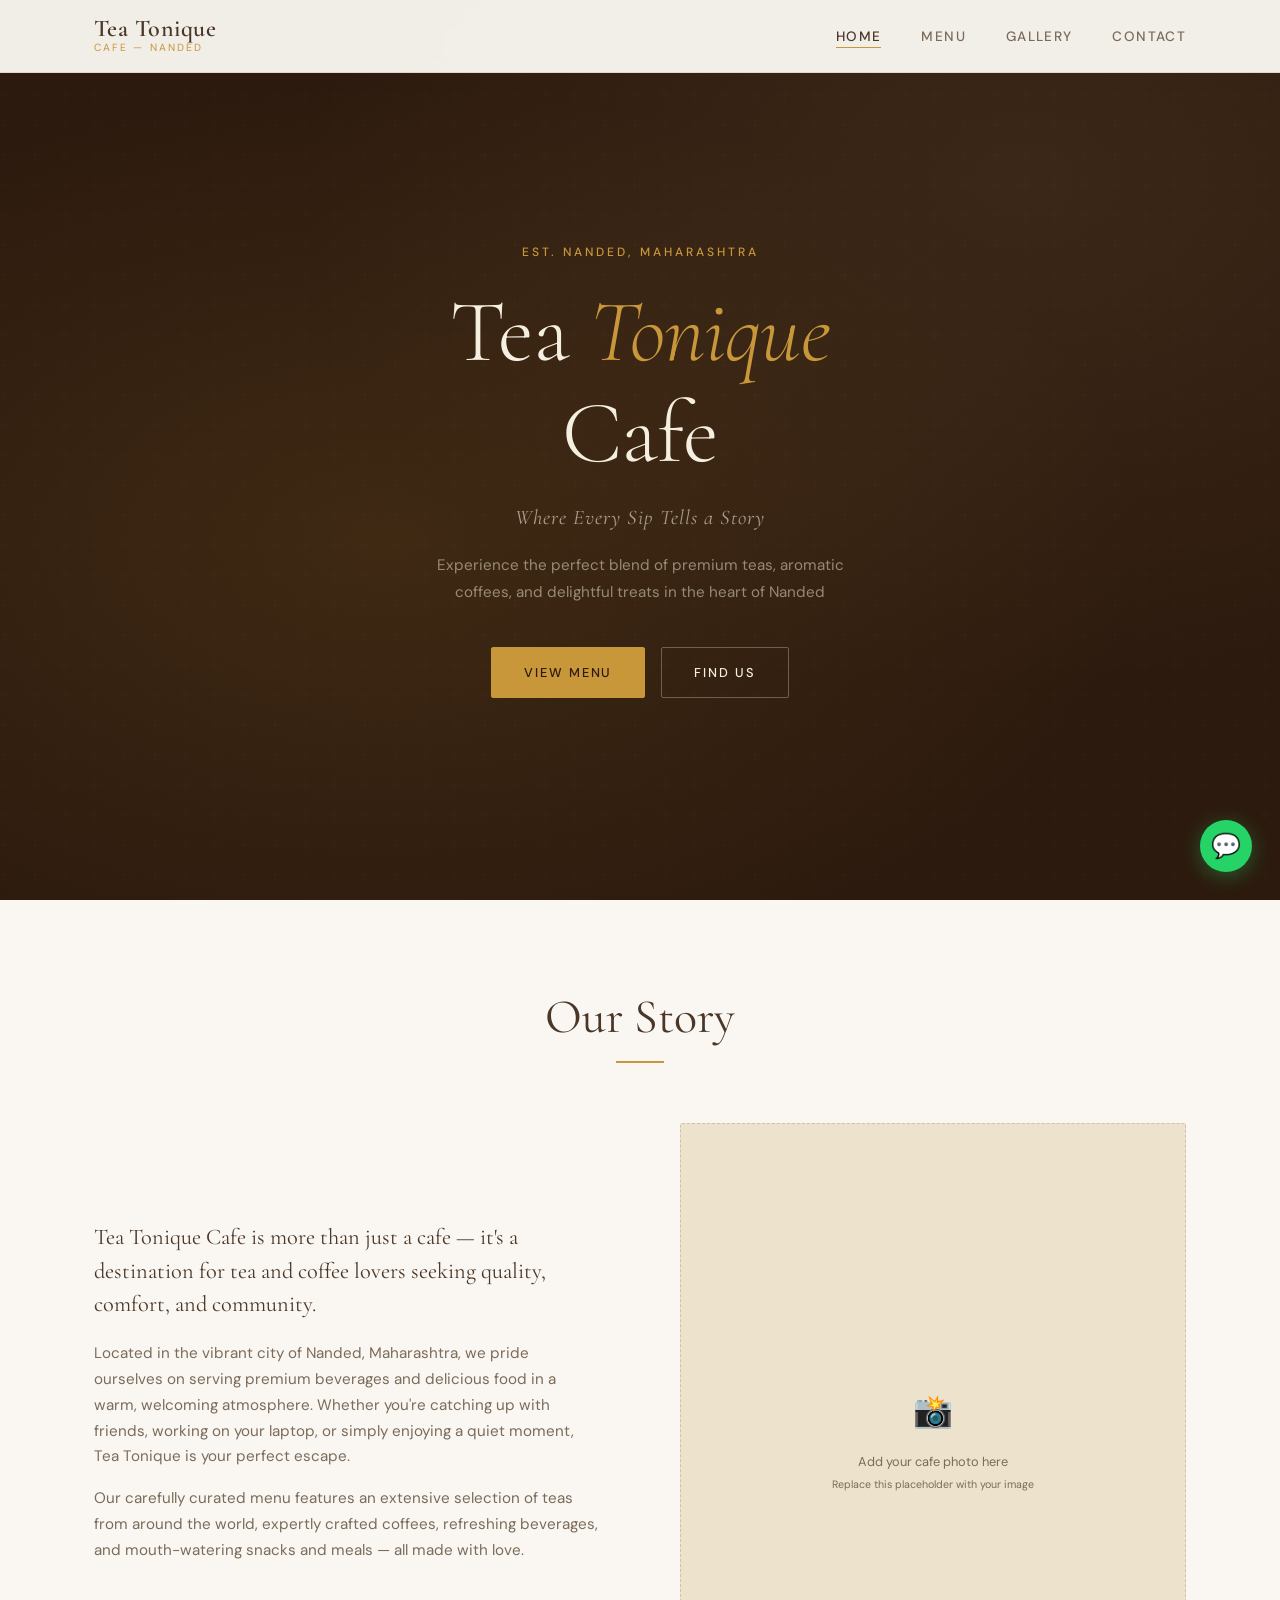
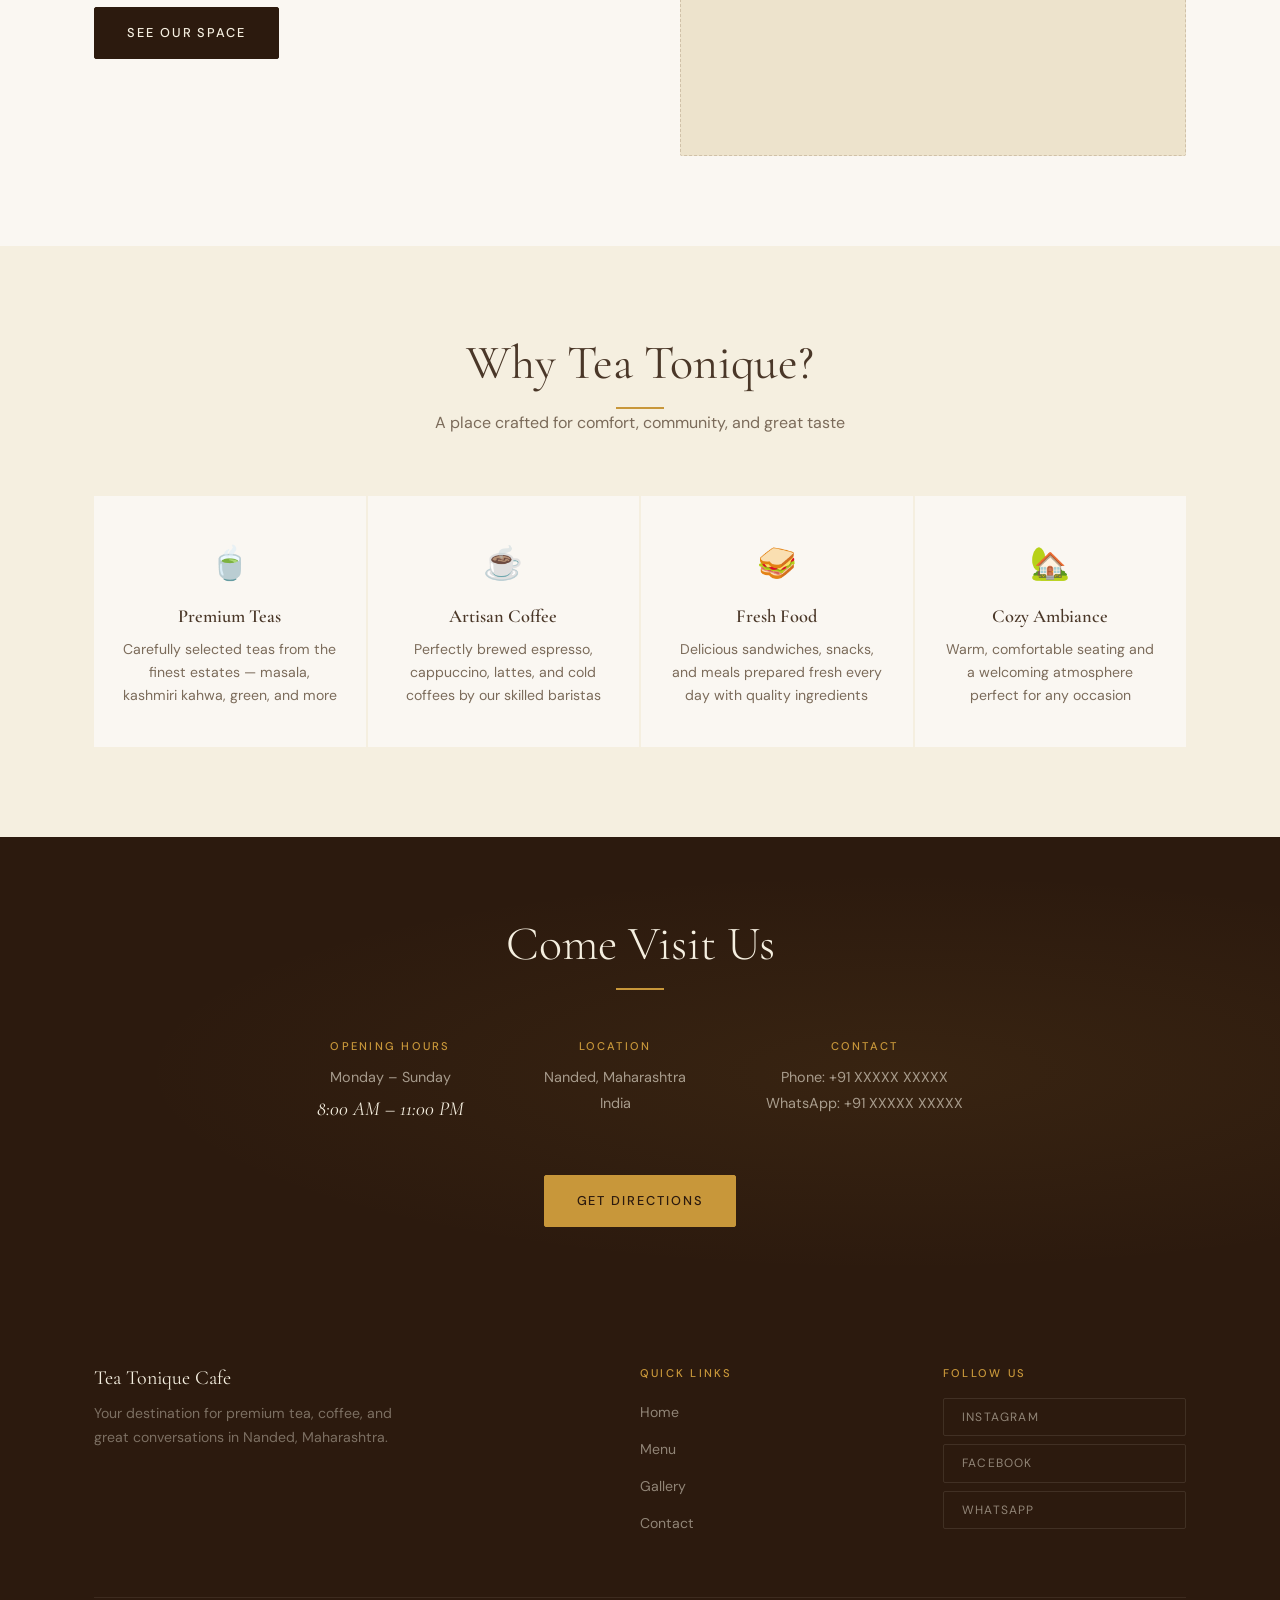
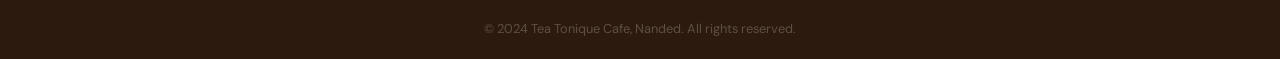
==== index.html @ 1b1dbb01 "first commit" ====
<!DOCTYPE html>
<html lang="en">
<head>
    <meta charset="UTF-8">
    <meta name="viewport" content="width=device-width, initial-scale=1.0">
    <meta name="description" content="Tea Tonique Cafe - A cozy cafe in Nanded, Maharashtra serving premium teas, coffee, and delicious food">
    <title>Tea Tonique Cafe | Premium Tea & Coffee in Nanded</title>
    <link rel="stylesheet" href="css/style.css">
    <link rel="preconnect" href="https://fonts.googleapis.com">
    <link rel="preconnect" href="https://fonts.gstatic.com" crossorigin>
    <link href="https://fonts.googleapis.com/css2?family=Cormorant+Garamond:ital,wght@0,300;0,400;0,600;1,300;1,400&family=DM+Sans:wght@300;400;500&display=swap" rel="stylesheet">
</head>
<body>
    <!-- Navigation -->
    <nav class="navbar">
        <div class="container">
            <div class="nav-wrapper">
                <div class="logo">
                    <h1>Tea Tonique</h1>
                    <p class="tagline">Cafe &mdash; Nanded</p>
                </div>
                <button class="mobile-menu-btn" id="mobileMenuBtn" aria-label="Open menu">
                    <span></span><span></span><span></span>
                </button>
                <ul class="nav-links" id="navLinks">
                    <li><a href="index.html" class="active">Home</a></li>
                    <li><a href="menu.html">Menu</a></li>
                    <li><a href="gallery.html">Gallery</a></li>
                    <li><a href="contact.html">Contact</a></li>
                </ul>
            </div>
        </div>
    </nav>

    <!-- Hero -->
    <section class="hero">
        <div class="hero-content">
            <p class="hero-eyebrow">Est. Nanded, Maharashtra</p>
            <h1 class="hero-title">Tea <em>Tonique</em><br>Cafe</h1>
            <p class="hero-subtitle">Where Every Sip Tells a Story</p>
            <p class="hero-description">Experience the perfect blend of premium teas, aromatic coffees, and delightful treats in the heart of Nanded</p>
            <div class="hero-buttons">
                <a href="menu.html" class="btn btn-primary">View Menu</a>
                <a href="contact.html" class="btn btn-secondary">Find Us</a>
            </div>
        </div>
    </section>

    <!-- About -->
    <section class="about">
        <div class="container">
            <div class="section-header">
                <h2>Our Story</h2>
                <div class="divider"></div>
            </div>
            <div class="about-content">
                <div class="about-text">
                    <p class="lead">Tea Tonique Cafe is more than just a cafe — it's a destination for tea and coffee lovers seeking quality, comfort, and community.</p>
                    <p>Located in the vibrant city of Nanded, Maharashtra, we pride ourselves on serving premium beverages and delicious food in a warm, welcoming atmosphere. Whether you're catching up with friends, working on your laptop, or simply enjoying a quiet moment, Tea Tonique is your perfect escape.</p>
                    <p>Our carefully curated menu features an extensive selection of teas from around the world, expertly crafted coffees, refreshing beverages, and mouth-watering snacks and meals — all made with love.</p>
                    <br>
                    <a href="gallery.html" class="btn btn-dark">See Our Space</a>
                </div>
                <div class="about-image">
                    <div class="image-placeholder">
                        <span>📸</span>
                        <p>Add your cafe photo here<br><small>Replace this placeholder with your image</small></p>
                    </div>
                </div>
            </div>
        </div>
    </section>

    <!-- Specialties -->
    <section class="specialties">
        <div class="container">
            <div class="section-header">
                <h2>Why Tea Tonique?</h2>
                <div class="divider"></div>
                <p>A place crafted for comfort, community, and great taste</p>
            </div>
            <div class="specialty-grid">
                <div class="specialty-card">
                    <span class="specialty-icon">🍵</span>
                    <h3>Premium Teas</h3>
                    <p>Carefully selected teas from the finest estates — masala, kashmiri kahwa, green, and more</p>
                </div>
                <div class="specialty-card">
                    <span class="specialty-icon">☕</span>
                    <h3>Artisan Coffee</h3>
                    <p>Perfectly brewed espresso, cappuccino, lattes, and cold coffees by our skilled baristas</p>
                </div>
                <div class="specialty-card">
                    <span class="specialty-icon">🥪</span>
                    <h3>Fresh Food</h3>
                    <p>Delicious sandwiches, snacks, and meals prepared fresh every day with quality ingredients</p>
                </div>
                <div class="specialty-card">
                    <span class="specialty-icon">🏡</span>
                    <h3>Cozy Ambiance</h3>
                    <p>Warm, comfortable seating and a welcoming atmosphere perfect for any occasion</p>
                </div>
            </div>
        </div>
    </section>

    <!-- Hours -->
    <section class="hours">
        <div class="container">
            <h2>Come Visit Us</h2>
            <div class="divider"></div>
            <div class="hours-info">
                <div class="hours-item">
                    <h3>Opening Hours</h3>
                    <p>Monday &ndash; Sunday</p>
                    <p class="highlight">8:00 AM &ndash; 11:00 PM</p>
                </div>
                <div class="hours-item">
                    <h3>Location</h3>
                    <p>Nanded, Maharashtra</p>
                    <p>India</p>
                </div>
                <div class="hours-item">
                    <h3>Contact</h3>
                    <p>Phone: +91 XXXXX XXXXX</p>
                    <p>WhatsApp: +91 XXXXX XXXXX</p>
                </div>
            </div>
            <a href="contact.html" class="btn btn-primary">Get Directions</a>
        </div>
    </section>

    <!-- Footer -->
    <footer class="footer">
        <div class="container">
            <div class="footer-content">
                <div class="footer-section">
                    <h3>Tea Tonique Cafe</h3>
                    <p>Your destination for premium tea, coffee, and great conversations in Nanded, Maharashtra.</p>
                </div>
                <div class="footer-section">
                    <h4>Quick Links</h4>
                    <ul>
                        <li><a href="index.html">Home</a></li>
                        <li><a href="menu.html">Menu</a></li>
                        <li><a href="gallery.html">Gallery</a></li>
                        <li><a href="contact.html">Contact</a></li>
                    </ul>
                </div>
                <div class="footer-section">
                    <h4>Follow Us</h4>
                    <div class="social-links">
                        <a href="#" class="social-link">Instagram</a>
                        <a href="#" class="social-link">Facebook</a>
                        <a href="#" class="social-link">WhatsApp</a>
                    </div>
                </div>
            </div>
            <div class="footer-bottom">
                <p>&copy; 2024 Tea Tonique Cafe, Nanded. All rights reserved.</p>
            </div>
        </div>
    </footer>

    <!-- WhatsApp Float -->
    <a href="https://wa.me/91XXXXXXXXXX" class="whatsapp-btn" target="_blank" aria-label="Chat on WhatsApp">💬</a>

    <script src="js/script.js"></script>
</body>
</html>
---- css/style.css ----
/* ===================================
   TEA TONIQUE CAFE - STYLESHEET
   Warm, earthy, editorial aesthetic
   =================================== */

@import url('https://fonts.googleapis.com/css2?family=Cormorant+Garamond:ital,wght@0,300;0,400;0,600;1,300;1,400&family=DM+Sans:wght@300;400;500&display=swap');

:root {
  --cream: #F5EFE0;
  --parchment: #EDE3CC;
  --warm-white: #FAF7F2;
  --tea-brown: #7B5E3E;
  --dark-tea: #4A3728;
  --espresso: #2C1A0E;
  --gold: #C8973A;
  --sage: #8A9E7E;
  --rust: #B05A38;
  --text-main: #2C1A0E;
  --text-muted: #7B6B5A;
  --border: rgba(123, 94, 62, 0.15);
}

*, *::before, *::after {
  margin: 0;
  padding: 0;
  box-sizing: border-box;
}

html {
  scroll-behavior: smooth;
}

body {
  font-family: 'DM Sans', sans-serif;
  background-color: var(--warm-white);
  color: var(--text-main);
  font-size: 16px;
  line-height: 1.7;
}

/* ---- TYPOGRAPHY ---- */
h1, h2, h3, h4 {
  font-family: 'Cormorant Garamond', serif;
  line-height: 1.15;
}

.serif { font-family: 'Cormorant Garamond', serif; }

/* ---- LAYOUT ---- */
.container {
  max-width: 1140px;
  margin: 0 auto;
  padding: 0 24px;
}

/* ---- NAVBAR ---- */
.navbar {
  position: fixed;
  top: 0;
  left: 0;
  width: 100%;
  z-index: 100;
  background: rgba(250, 247, 242, 0.96);
  backdrop-filter: blur(8px);
  border-bottom: 1px solid var(--border);
}

.nav-wrapper {
  display: flex;
  align-items: center;
  justify-content: space-between;
  height: 72px;
}

.logo h1 {
  font-size: 1.5rem;
  font-weight: 600;
  color: var(--dark-tea);
  letter-spacing: 0.02em;
}

.logo .tagline {
  font-size: 0.65rem;
  letter-spacing: 0.2em;
  text-transform: uppercase;
  color: var(--gold);
  margin-top: -4px;
}

.nav-links {
  list-style: none;
  display: flex;
  gap: 40px;
}

.nav-links a {
  text-decoration: none;
  font-size: 0.85rem;
  letter-spacing: 0.1em;
  text-transform: uppercase;
  color: var(--text-muted);
  font-weight: 500;
  transition: color 0.2s;
}

.nav-links a:hover,
.nav-links a.active {
  color: var(--dark-tea);
}

.nav-links a.active {
  border-bottom: 1.5px solid var(--gold);
  padding-bottom: 2px;
}

/* Mobile menu button */
.mobile-menu-btn {
  display: none;
  flex-direction: column;
  gap: 5px;
  background: none;
  border: none;
  cursor: pointer;
  padding: 4px;
}

.mobile-menu-btn span {
  width: 24px;
  height: 2px;
  background: var(--dark-tea);
  display: block;
  transition: 0.3s;
}

/* ---- HERO ---- */
.hero {
  min-height: 100vh;
  background-color: var(--espresso);
  background-image:
    radial-gradient(ellipse at 30% 60%, rgba(200, 151, 58, 0.12) 0%, transparent 60%),
    radial-gradient(ellipse at 80% 20%, rgba(123, 94, 62, 0.2) 0%, transparent 50%);
  display: flex;
  align-items: center;
  justify-content: center;
  text-align: center;
  padding: 100px 24px 60px;
  position: relative;
  overflow: hidden;
}

.hero::before {
  content: '';
  position: absolute;
  inset: 0;
  background-image: url("data:image/svg+xml,%3Csvg width='60' height='60' viewBox='0 0 60 60' xmlns='http://www.w3.org/2000/svg'%3E%3Cg fill='none' fill-rule='evenodd'%3E%3Cg fill='%23C8973A' fill-opacity='0.04'%3E%3Cpath d='M36 34v-4h-2v4h-4v2h4v4h2v-4h4v-2h-4zm0-30V0h-2v4h-4v2h4v4h2V6h4V4h-4zM6 34v-4H4v4H0v2h4v4h2v-4h4v-2H6zM6 4V0H4v4H0v2h4v4h2V6h4V4H6z'/%3E%3C/g%3E%3C/g%3E%3C/svg%3E");
  opacity: 0.5;
}

.hero-content {
  position: relative;
  max-width: 700px;
}

.hero-eyebrow {
  font-size: 0.75rem;
  letter-spacing: 0.25em;
  text-transform: uppercase;
  color: var(--gold);
  margin-bottom: 20px;
  font-family: 'DM Sans', sans-serif;
  font-weight: 500;
}

.hero-title {
  font-size: clamp(3rem, 8vw, 5.5rem);
  font-weight: 300;
  color: var(--cream);
  margin-bottom: 16px;
  letter-spacing: -0.01em;
}

.hero-title em {
  font-style: italic;
  color: var(--gold);
}

.hero-subtitle {
  font-size: clamp(1rem, 2.5vw, 1.3rem);
  color: rgba(245, 239, 224, 0.6);
  margin-bottom: 16px;
  font-family: 'Cormorant Garamond', serif;
  font-style: italic;
  letter-spacing: 0.05em;
}

.hero-description {
  font-size: 0.95rem;
  color: rgba(245, 239, 224, 0.5);
  max-width: 460px;
  margin: 0 auto 40px;
  line-height: 1.8;
}

.hero-buttons {
  display: flex;
  gap: 16px;
  justify-content: center;
  flex-wrap: wrap;
}

/* ---- BUTTONS ---- */
.btn {
  display: inline-block;
  text-decoration: none;
  font-size: 0.8rem;
  letter-spacing: 0.15em;
  text-transform: uppercase;
  font-weight: 500;
  padding: 14px 32px;
  border-radius: 2px;
  transition: all 0.25s;
  font-family: 'DM Sans', sans-serif;
}

.btn-primary {
  background: var(--gold);
  color: var(--espresso);
  border: 1.5px solid var(--gold);
}

.btn-primary:hover {
  background: transparent;
  color: var(--gold);
}

.btn-secondary {
  background: transparent;
  color: var(--cream);
  border: 1.5px solid rgba(245, 239, 224, 0.3);
}

.btn-secondary:hover {
  border-color: var(--cream);
  background: rgba(245, 239, 224, 0.05);
}

.btn-dark {
  background: var(--espresso);
  color: var(--cream);
  border: 1.5px solid var(--espresso);
}

.btn-dark:hover {
  background: var(--dark-tea);
  border-color: var(--dark-tea);
}

/* ---- SECTION COMMONS ---- */
section {
  padding: 90px 0;
}

.section-header {
  text-align: center;
  margin-bottom: 60px;
}

.section-header h2 {
  font-size: clamp(2rem, 5vw, 3rem);
  font-weight: 400;
  color: var(--dark-tea);
  margin-bottom: 16px;
}

.section-header p {
  color: var(--text-muted);
  font-size: 1rem;
  max-width: 480px;
  margin: 0 auto;
}

.divider {
  width: 48px;
  height: 2px;
  background: var(--gold);
  margin: 16px auto 0;
}

/* ---- ABOUT ---- */
.about {
  background: var(--warm-white);
}

.about-content {
  display: grid;
  grid-template-columns: 1fr 1fr;
  gap: 80px;
  align-items: center;
}

.about-text .lead {
  font-family: 'Cormorant Garamond', serif;
  font-size: 1.4rem;
  font-weight: 400;
  color: var(--dark-tea);
  margin-bottom: 20px;
  line-height: 1.5;
}

.about-text p {
  color: var(--text-muted);
  margin-bottom: 16px;
  font-size: 0.95rem;
}

.about-image {
  position: relative;
}

.image-placeholder {
  width: 100%;
  aspect-ratio: 4/5;
  background: var(--parchment);
  border-radius: 2px;
  display: flex;
  flex-direction: column;
  align-items: center;
  justify-content: center;
  border: 1px dashed rgba(123, 94, 62, 0.25);
  color: var(--text-muted);
  font-size: 0.85rem;
  text-align: center;
  gap: 8px;
}

.image-placeholder span {
  font-size: 2rem;
  display: block;
  margin-bottom: 4px;
}

.image-placeholder p {
  font-size: 0.8rem;
  color: var(--text-muted);
}

/* ---- SPECIALTIES ---- */
.specialties {
  background: var(--cream);
}

.specialty-grid {
  display: grid;
  grid-template-columns: repeat(4, 1fr);
  gap: 2px;
}

.specialty-card {
  background: var(--warm-white);
  padding: 40px 28px;
  text-align: center;
  transition: background 0.25s;
}

.specialty-card:hover {
  background: var(--espresso);
}

.specialty-card:hover h3,
.specialty-card:hover p {
  color: var(--cream);
}

.specialty-icon {
  font-size: 2rem;
  margin-bottom: 16px;
  display: block;
}

.specialty-card h3 {
  font-size: 1.15rem;
  font-weight: 600;
  color: var(--dark-tea);
  margin-bottom: 10px;
  transition: color 0.25s;
}

.specialty-card p {
  font-size: 0.88rem;
  color: var(--text-muted);
  line-height: 1.65;
  transition: color 0.25s;
}

/* ---- HOURS SECTION ---- */
.hours {
  background: var(--espresso);
  background-image: radial-gradient(ellipse at 70% 50%, rgba(200, 151, 58, 0.08) 0%, transparent 60%);
  text-align: center;
  padding: 80px 24px;
}

.hours h2 {
  font-size: clamp(2rem, 5vw, 3rem);
  color: var(--cream);
  font-weight: 300;
  margin-bottom: 12px;
}

.hours .divider {
  margin-bottom: 50px;
}

.hours-info {
  display: flex;
  justify-content: center;
  gap: 80px;
  margin-bottom: 48px;
  flex-wrap: wrap;
}

.hours-item h3 {
  font-size: 0.7rem;
  letter-spacing: 0.2em;
  text-transform: uppercase;
  color: var(--gold);
  margin-bottom: 12px;
  font-family: 'DM Sans', sans-serif;
  font-weight: 500;
}

.hours-item p {
  color: rgba(245, 239, 224, 0.6);
  font-size: 0.9rem;
  line-height: 1.8;
}

.hours-item .highlight {
  color: var(--cream);
  font-family: 'Cormorant Garamond', serif;
  font-size: 1.25rem;
  font-style: italic;
}

/* ---- PAGE HEADER ---- */
.page-header {
  padding: 140px 24px 60px;
  background: var(--espresso);
  text-align: center;
}

.page-header h1 {
  font-size: clamp(2.5rem, 6vw, 4rem);
  color: var(--cream);
  font-weight: 300;
  margin-bottom: 12px;
}

.page-header p {
  color: rgba(245, 239, 224, 0.55);
  font-size: 1rem;
  font-family: 'Cormorant Garamond', serif;
  font-style: italic;
}

/* ---- MENU PAGE ---- */
.menu-section {
  padding: 80px 0;
  background: var(--warm-white);
}

.menu-category {
  margin-bottom: 70px;
}

.category-title {
  font-size: 1.8rem;
  font-weight: 400;
  color: var(--dark-tea);
  margin-bottom: 30px;
  padding-bottom: 14px;
  border-bottom: 1px solid var(--border);
}

.menu-grid {
  display: grid;
  grid-template-columns: repeat(auto-fill, minmax(300px, 1fr));
  gap: 2px;
}

.menu-item {
  background: var(--warm-white);
  padding: 24px 28px;
  border: 1px solid var(--border);
  transition: background 0.2s, border-color 0.2s;
}

.menu-item:hover {
  background: var(--cream);
  border-color: rgba(123, 94, 62, 0.25);
}

.item-header {
  display: flex;
  justify-content: space-between;
  align-items: baseline;
  margin-bottom: 8px;
  gap: 12px;
}

.item-header h3 {
  font-size: 1.1rem;
  font-weight: 600;
  color: var(--dark-tea);
}

.price {
  font-family: 'Cormorant Garamond', serif;
  font-size: 1.1rem;
  color: var(--gold);
  font-weight: 600;
  white-space: nowrap;
}

.item-description {
  font-size: 0.85rem;
  color: var(--text-muted);
  line-height: 1.6;
}

/* ---- GALLERY ---- */
.gallery-section {
  background: var(--warm-white);
  padding: 80px 0;
}

.gallery-intro {
  text-align: center;
  margin-bottom: 50px;
  color: var(--text-muted);
  font-size: 0.95rem;
}

.gallery-grid {
  display: grid;
  grid-template-columns: repeat(3, 1fr);
  gap: 2px;
}

.gallery-item {
  aspect-ratio: 1;
  background: var(--parchment);
  display: flex;
  align-items: center;
  justify-content: center;
  flex-direction: column;
  gap: 8px;
  border: 1px dashed rgba(123, 94, 62, 0.2);
  transition: background 0.2s;
  position: relative;
  overflow: hidden;
  cursor: pointer;
}

.gallery-item:hover {
  background: var(--cream);
}

.gallery-item img {
  width: 100%;
  height: 100%;
  object-fit: cover;
  display: block;
}

.gallery-placeholder {
  text-align: center;
  color: var(--text-muted);
  font-size: 0.8rem;
}

.gallery-placeholder span {
  font-size: 1.8rem;
  display: block;
  margin-bottom: 6px;
}

.gallery-item.featured {
  grid-column: span 2;
  aspect-ratio: 2;
}

/* ---- CONTACT ---- */
.contact-section {
  padding: 80px 0;
  background: var(--warm-white);
}

.contact-grid {
  display: grid;
  grid-template-columns: 1fr 1fr;
  gap: 80px;
}

.contact-info h3 {
  font-size: 1.8rem;
  font-weight: 400;
  color: var(--dark-tea);
  margin-bottom: 20px;
}

.contact-info p {
  color: var(--text-muted);
  font-size: 0.95rem;
  margin-bottom: 32px;
}

.info-item {
  margin-bottom: 24px;
  display: flex;
  gap: 14px;
  align-items: flex-start;
}

.info-icon {
  width: 36px;
  height: 36px;
  background: var(--cream);
  border: 1px solid var(--border);
  border-radius: 2px;
  display: flex;
  align-items: center;
  justify-content: center;
  font-size: 1rem;
  flex-shrink: 0;
}

.info-text strong {
  display: block;
  font-size: 0.75rem;
  letter-spacing: 0.12em;
  text-transform: uppercase;
  color: var(--gold);
  font-family: 'DM Sans', sans-serif;
  font-weight: 500;
  margin-bottom: 3px;
}

.info-text span {
  font-size: 0.9rem;
  color: var(--text-muted);
  line-height: 1.6;
}

.social-links {
  display: flex;
  gap: 12px;
  margin-top: 32px;
}

.social-link {
  display: inline-block;
  padding: 8px 18px;
  border: 1px solid var(--border);
  border-radius: 2px;
  font-size: 0.78rem;
  letter-spacing: 0.1em;
  text-transform: uppercase;
  color: var(--text-muted);
  text-decoration: none;
  transition: all 0.2s;
}

.social-link:hover {
  background: var(--espresso);
  border-color: var(--espresso);
  color: var(--cream);
}

/* Contact Form */
.contact-form h3 {
  font-size: 1.8rem;
  font-weight: 400;
  color: var(--dark-tea);
  margin-bottom: 28px;
}

.form-group {
  margin-bottom: 20px;
}

.form-group label {
  display: block;
  font-size: 0.75rem;
  letter-spacing: 0.12em;
  text-transform: uppercase;
  color: var(--text-muted);
  font-weight: 500;
  margin-bottom: 8px;
}

.form-group input,
.form-group textarea {
  width: 100%;
  padding: 13px 16px;
  background: var(--warm-white);
  border: 1px solid var(--border);
  border-radius: 2px;
  font-family: 'DM Sans', sans-serif;
  font-size: 0.9rem;
  color: var(--text-main);
  outline: none;
  transition: border-color 0.2s;
}

.form-group input:focus,
.form-group textarea:focus {
  border-color: var(--gold);
}

.form-group textarea {
  resize: vertical;
  min-height: 120px;
}

.form-group input::placeholder,
.form-group textarea::placeholder {
  color: rgba(123, 107, 90, 0.4);
}

.map-container {
  margin-top: 60px;
  border-radius: 2px;
  overflow: hidden;
  border: 1px solid var(--border);
}

.map-container iframe {
  display: block;
  width: 100%;
  height: 400px;
}

/* ---- FOOTER ---- */
.footer {
  background: var(--espresso);
  padding: 60px 0 0;
}

.footer-content {
  display: grid;
  grid-template-columns: 2fr 1fr 1fr;
  gap: 60px;
  padding-bottom: 50px;
  border-bottom: 1px solid rgba(245, 239, 224, 0.08);
}

.footer-section h3 {
  font-size: 1.25rem;
  color: var(--cream);
  font-weight: 400;
  margin-bottom: 12px;
}

.footer-section h4 {
  font-size: 0.7rem;
  letter-spacing: 0.2em;
  text-transform: uppercase;
  color: var(--gold);
  font-family: 'DM Sans', sans-serif;
  font-weight: 500;
  margin-bottom: 18px;
}

.footer-section p {
  color: rgba(245, 239, 224, 0.4);
  font-size: 0.88rem;
  line-height: 1.7;
  max-width: 300px;
}

.footer-section ul {
  list-style: none;
}

.footer-section ul li {
  margin-bottom: 10px;
}

.footer-section ul li a {
  color: rgba(245, 239, 224, 0.5);
  text-decoration: none;
  font-size: 0.88rem;
  transition: color 0.2s;
}

.footer-section ul li a:hover {
  color: var(--cream);
}

.footer .social-links {
  flex-direction: column;
  gap: 8px;
  margin-top: 0;
}

.footer .social-link {
  border-color: rgba(245, 239, 224, 0.1);
  color: rgba(245, 239, 224, 0.5);
  font-size: 0.75rem;
}

.footer .social-link:hover {
  background: rgba(245, 239, 224, 0.06);
  border-color: rgba(245, 239, 224, 0.2);
  color: var(--cream);
}

.footer-bottom {
  padding: 20px 0;
  text-align: center;
}

.footer-bottom p {
  color: rgba(245, 239, 224, 0.25);
  font-size: 0.8rem;
}

/* WhatsApp Button */
.whatsapp-btn {
  position: fixed;
  bottom: 28px;
  right: 28px;
  width: 52px;
  height: 52px;
  background: #25D366;
  border-radius: 50%;
  display: flex;
  align-items: center;
  justify-content: center;
  font-size: 1.5rem;
  text-decoration: none;
  z-index: 99;
  box-shadow: 0 4px 20px rgba(37, 211, 102, 0.35);
  transition: transform 0.2s, box-shadow 0.2s;
}

.whatsapp-btn:hover {
  transform: scale(1.07);
  box-shadow: 0 6px 24px rgba(37, 211, 102, 0.45);
}

/* ---- RESPONSIVE ---- */
@media (max-width: 900px) {
  .about-content {
    grid-template-columns: 1fr;
    gap: 40px;
  }

  .specialty-grid {
    grid-template-columns: repeat(2, 1fr);
  }

  .contact-grid {
    grid-template-columns: 1fr;
    gap: 50px;
  }

  .footer-content {
    grid-template-columns: 1fr 1fr;
    gap: 40px;
  }

  .gallery-grid {
    grid-template-columns: repeat(2, 1fr);
  }

  .gallery-item.featured {
    grid-column: span 2;
  }
}

@media (max-width: 600px) {
  .nav-links {
    display: none;
    position: absolute;
    top: 72px;
    left: 0;
    width: 100%;
    background: var(--warm-white);
    flex-direction: column;
    padding: 20px 24px;
    gap: 16px;
    border-bottom: 1px solid var(--border);
  }

  .nav-links.open {
    display: flex;
  }

  .mobile-menu-btn {
    display: flex;
  }

  .specialty-grid {
    grid-template-columns: 1fr 1fr;
    gap: 2px;
  }

  .hours-info {
    gap: 40px;
  }

  .footer-content {
    grid-template-columns: 1fr;
    gap: 36px;
  }

  .gallery-grid {
    grid-template-columns: 1fr 1fr;
  }

  .gallery-item.featured {
    grid-column: span 2;
  }

  .hero-buttons {
    flex-direction: column;
    align-items: center;
  }
}
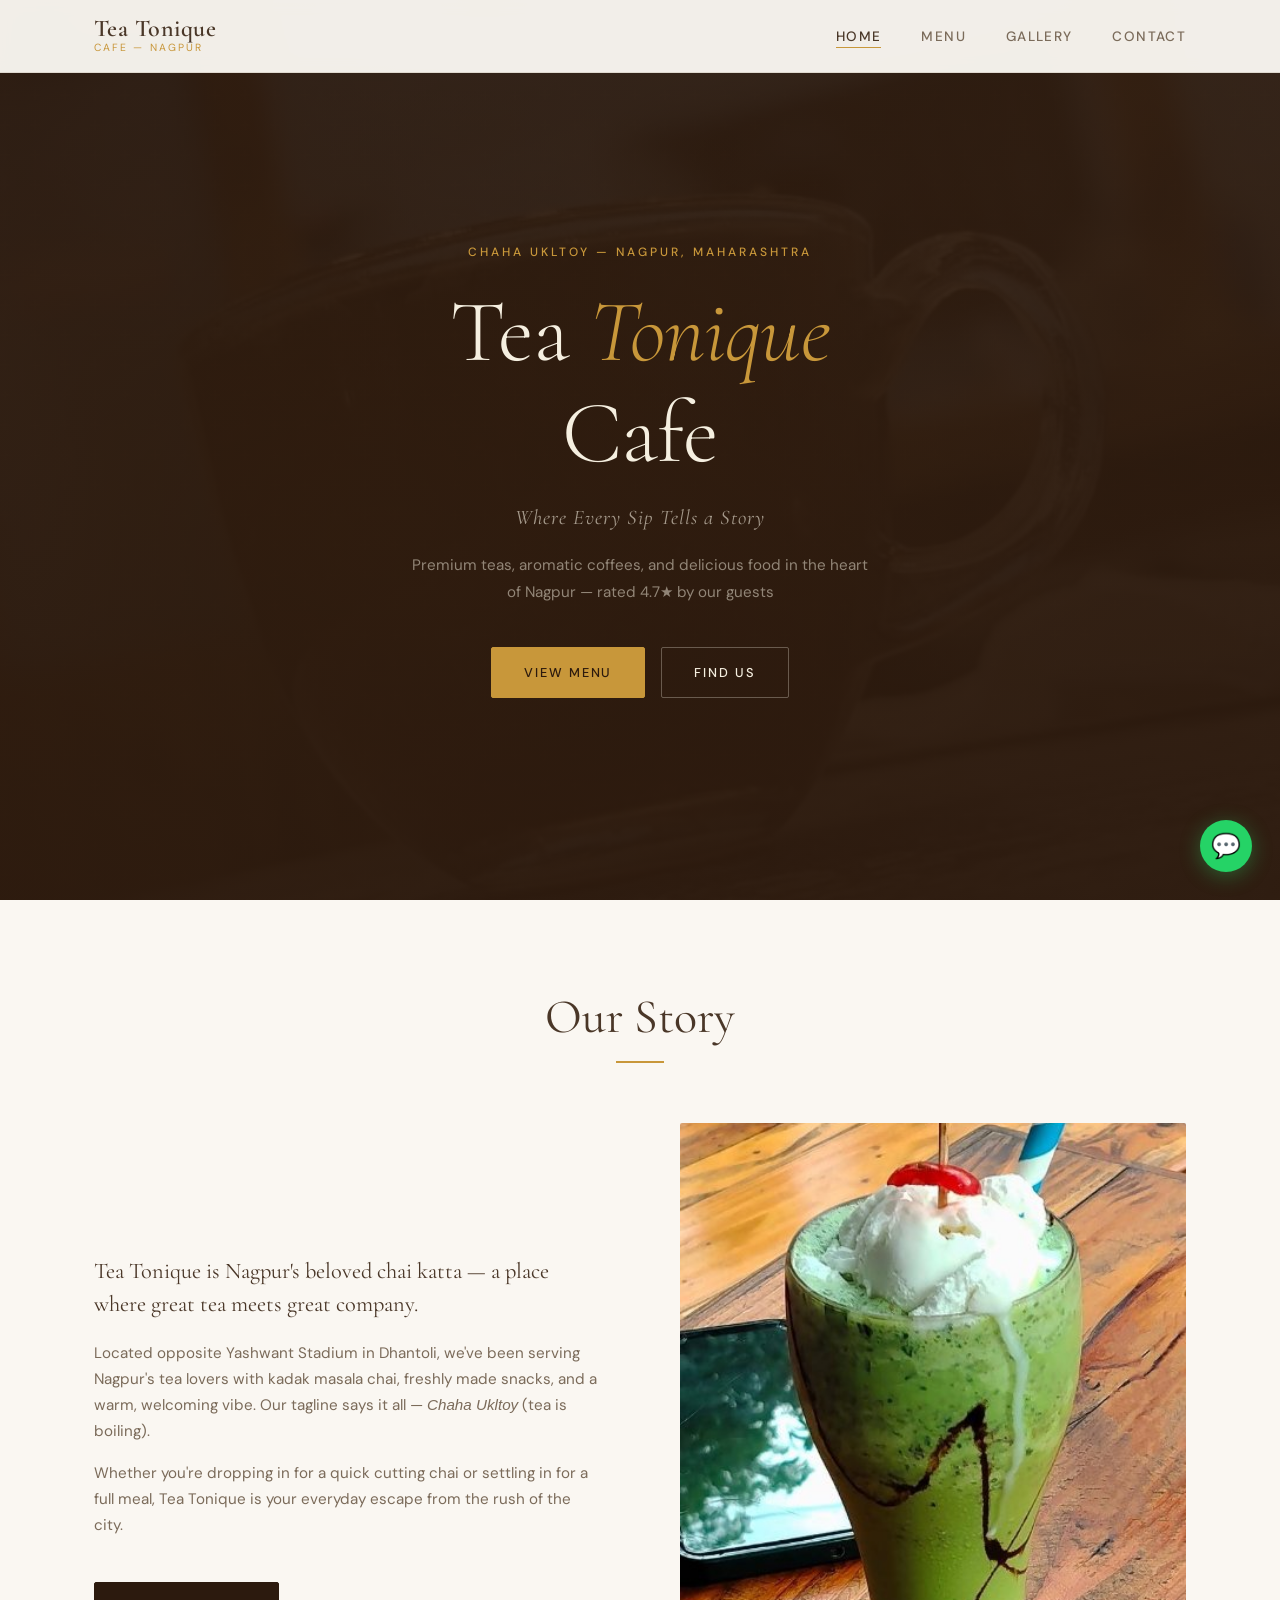
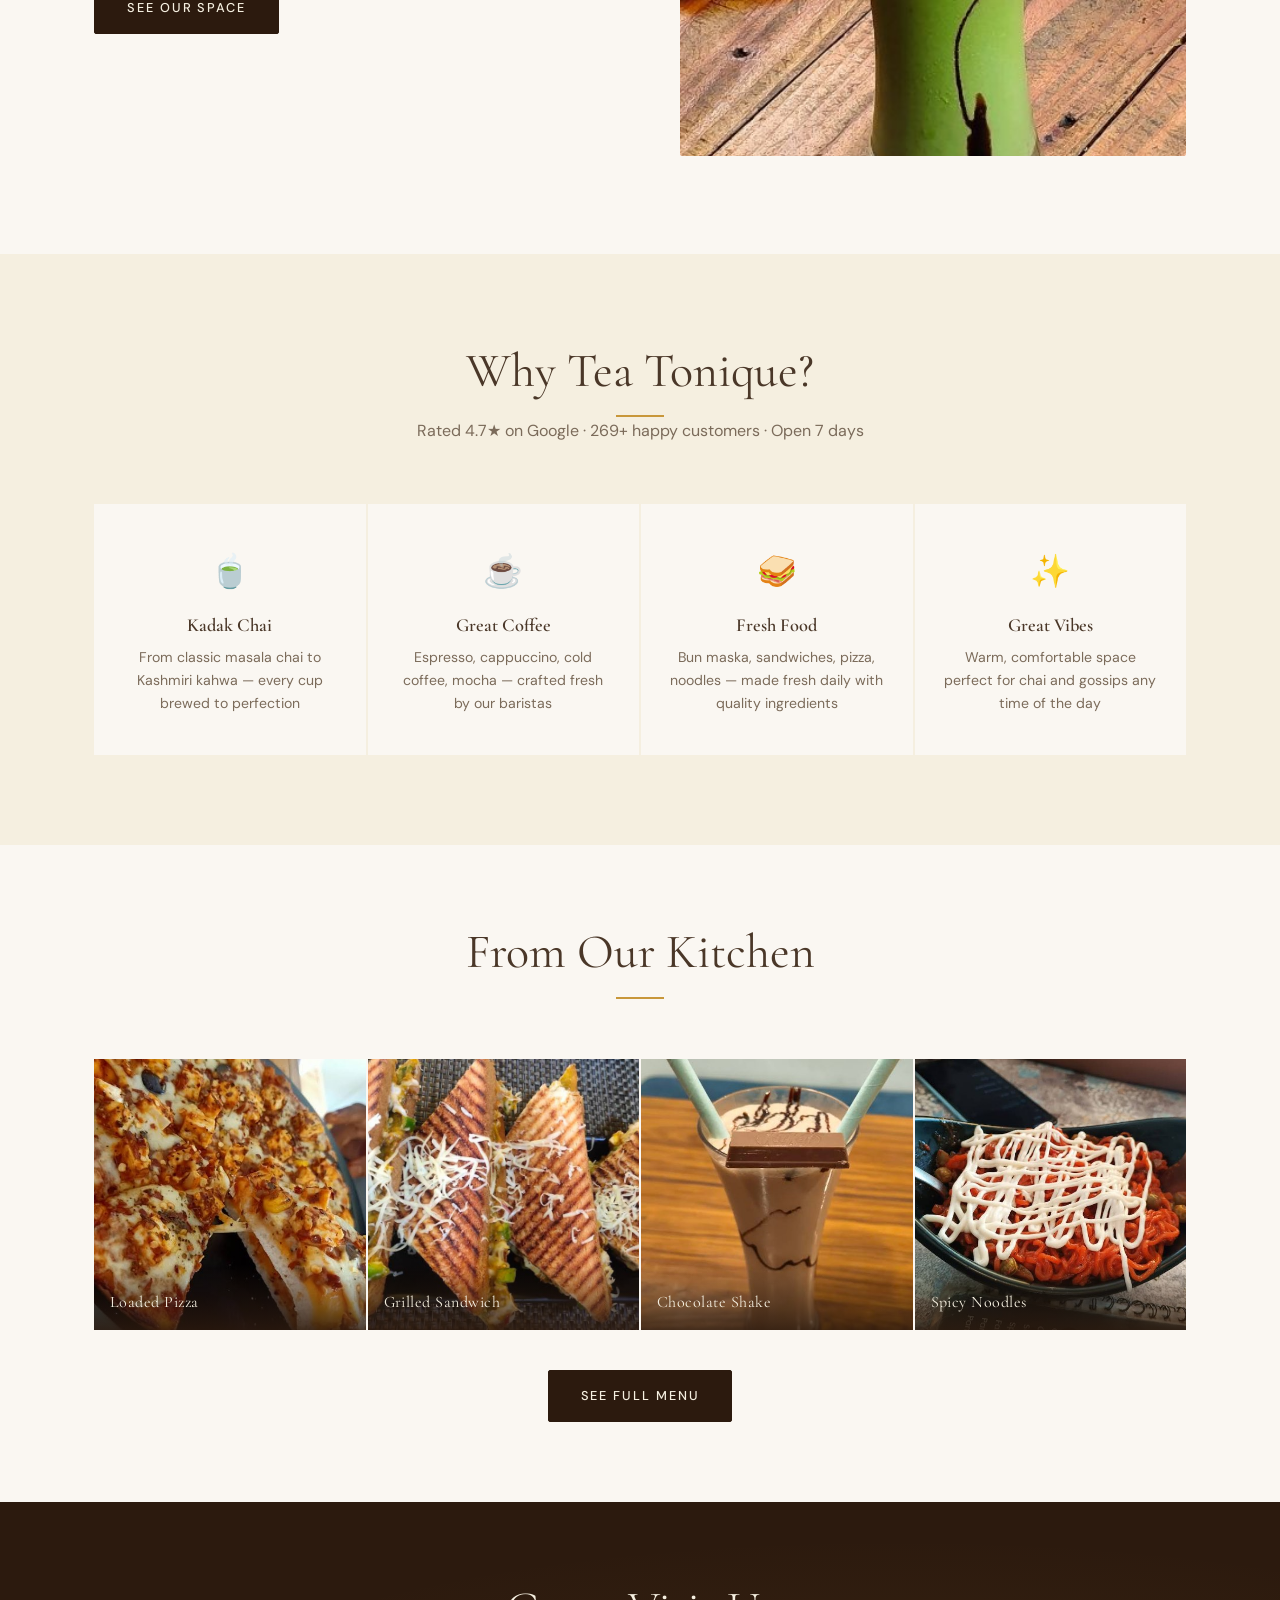
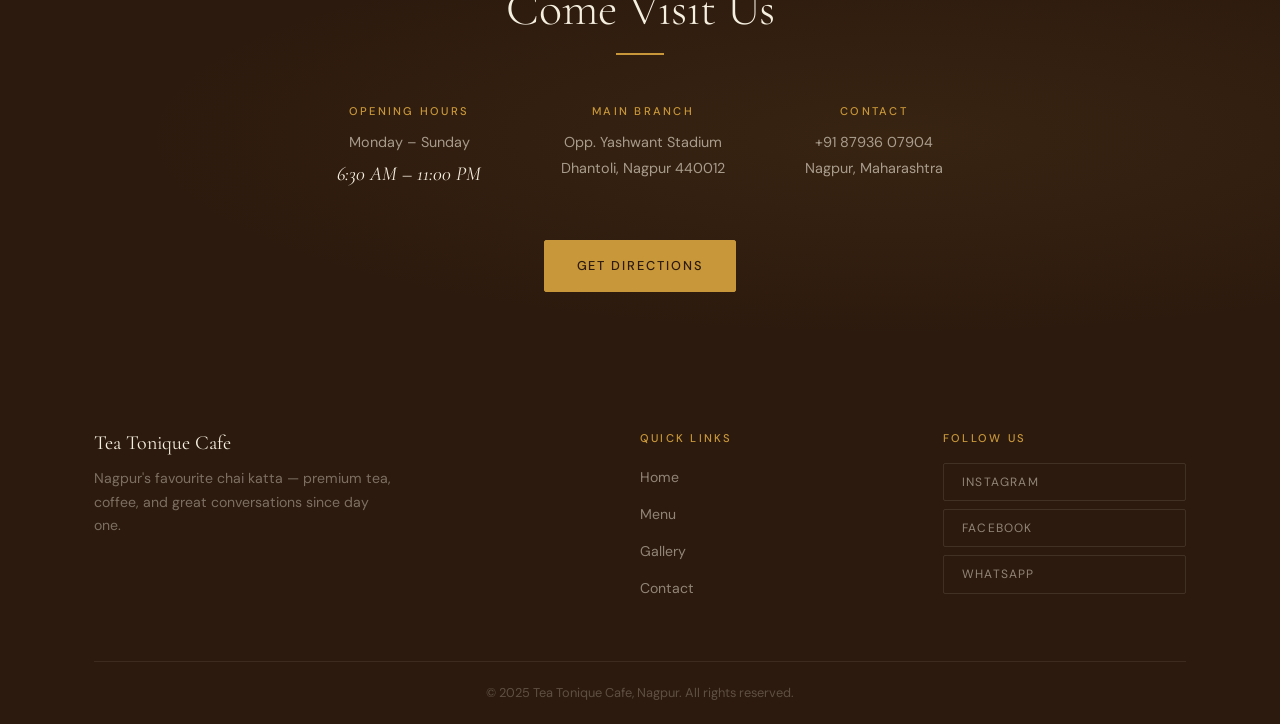
==== commit 852a3b1d: "updated photos and Nagpur details" ====
--- a/index.html
+++ b/index.html
@@ -3,21 +3,20 @@
 <head>
     <meta charset="UTF-8">
     <meta name="viewport" content="width=device-width, initial-scale=1.0">
-    <meta name="description" content="Tea Tonique Cafe - A cozy cafe in Nanded, Maharashtra serving premium teas, coffee, and delicious food">
-    <title>Tea Tonique Cafe | Premium Tea & Coffee in Nanded</title>
+    <meta name="description" content="Tea Tonique Cafe - Premium teas, coffees and food in Nagpur, Maharashtra. Located at Dhantoli, opposite Yashwant Stadium.">
+    <title>Tea Tonique Cafe | Premium Tea & Coffee in Nagpur</title>
     <link rel="stylesheet" href="css/style.css">
     <link rel="preconnect" href="https://fonts.googleapis.com">
     <link rel="preconnect" href="https://fonts.gstatic.com" crossorigin>
     <link href="https://fonts.googleapis.com/css2?family=Cormorant+Garamond:ital,wght@0,300;0,400;0,600;1,300;1,400&family=DM+Sans:wght@300;400;500&display=swap" rel="stylesheet">
 </head>
 <body>
-    <!-- Navigation -->
     <nav class="navbar">
         <div class="container">
             <div class="nav-wrapper">
                 <div class="logo">
                     <h1>Tea Tonique</h1>
-                    <p class="tagline">Cafe &mdash; Nanded</p>
+                    <p class="tagline">Cafe &mdash; Nagpur</p>
                 </div>
                 <button class="mobile-menu-btn" id="mobileMenuBtn" aria-label="Open menu">
                     <span></span><span></span><span></span>
@@ -32,13 +31,17 @@
         </div>
     </nav>
 
-    <!-- Hero -->
+    <!-- Hero with real food photo as background -->
     <section class="hero">
+        <div class="hero-bg-img">
+            <img src="images/tea.png" alt="Tea at Tea Tonique Cafe">
+        </div>
+        <div class="hero-overlay"></div>
         <div class="hero-content">
-            <p class="hero-eyebrow">Est. Nanded, Maharashtra</p>
+            <p class="hero-eyebrow">Chaha Ukltoy — Nagpur, Maharashtra</p>
             <h1 class="hero-title">Tea <em>Tonique</em><br>Cafe</h1>
             <p class="hero-subtitle">Where Every Sip Tells a Story</p>
-            <p class="hero-description">Experience the perfect blend of premium teas, aromatic coffees, and delightful treats in the heart of Nanded</p>
+            <p class="hero-description">Premium teas, aromatic coffees, and delicious food in the heart of Nagpur — rated 4.7★ by our guests</p>
             <div class="hero-buttons">
                 <a href="menu.html" class="btn btn-primary">View Menu</a>
                 <a href="contact.html" class="btn btn-secondary">Find Us</a>
@@ -55,17 +58,14 @@
             </div>
             <div class="about-content">
                 <div class="about-text">
-                    <p class="lead">Tea Tonique Cafe is more than just a cafe — it's a destination for tea and coffee lovers seeking quality, comfort, and community.</p>
-                    <p>Located in the vibrant city of Nanded, Maharashtra, we pride ourselves on serving premium beverages and delicious food in a warm, welcoming atmosphere. Whether you're catching up with friends, working on your laptop, or simply enjoying a quiet moment, Tea Tonique is your perfect escape.</p>
-                    <p>Our carefully curated menu features an extensive selection of teas from around the world, expertly crafted coffees, refreshing beverages, and mouth-watering snacks and meals — all made with love.</p>
+                    <p class="lead">Tea Tonique is Nagpur's beloved chai katta — a place where great tea meets great company.</p>
+                    <p>Located opposite Yashwant Stadium in Dhantoli, we've been serving Nagpur's tea lovers with kadak masala chai, freshly made snacks, and a warm, welcoming vibe. Our tagline says it all — <em>Chaha Ukltoy</em> (tea is boiling).</p>
+                    <p>Whether you're dropping in for a quick cutting chai or settling in for a full meal, Tea Tonique is your everyday escape from the rush of the city.</p>
                     <br>
                     <a href="gallery.html" class="btn btn-dark">See Our Space</a>
                 </div>
                 <div class="about-image">
-                    <div class="image-placeholder">
-                        <span>📸</span>
-                        <p>Add your cafe photo here<br><small>Replace this placeholder with your image</small></p>
-                    </div>
+                    <img src="images/green-shake.png" alt="Signature green shake at Tea Tonique" style="width:100%;aspect-ratio:4/5;object-fit:cover;border-radius:2px;">
                 </div>
             </div>
         </div>
@@ -77,29 +77,60 @@
             <div class="section-header">
                 <h2>Why Tea Tonique?</h2>
                 <div class="divider"></div>
-                <p>A place crafted for comfort, community, and great taste</p>
+                <p>Rated 4.7★ on Google · 269+ happy customers · Open 7 days</p>
             </div>
             <div class="specialty-grid">
                 <div class="specialty-card">
                     <span class="specialty-icon">🍵</span>
-                    <h3>Premium Teas</h3>
-                    <p>Carefully selected teas from the finest estates — masala, kashmiri kahwa, green, and more</p>
+                    <h3>Kadak Chai</h3>
+                    <p>From classic masala chai to Kashmiri kahwa — every cup brewed to perfection</p>
                 </div>
                 <div class="specialty-card">
                     <span class="specialty-icon">☕</span>
-                    <h3>Artisan Coffee</h3>
-                    <p>Perfectly brewed espresso, cappuccino, lattes, and cold coffees by our skilled baristas</p>
+                    <h3>Great Coffee</h3>
+                    <p>Espresso, cappuccino, cold coffee, mocha — crafted fresh by our baristas</p>
                 </div>
                 <div class="specialty-card">
                     <span class="specialty-icon">🥪</span>
                     <h3>Fresh Food</h3>
-                    <p>Delicious sandwiches, snacks, and meals prepared fresh every day with quality ingredients</p>
+                    <p>Bun maska, sandwiches, pizza, noodles — made fresh daily with quality ingredients</p>
                 </div>
                 <div class="specialty-card">
-                    <span class="specialty-icon">🏡</span>
-                    <h3>Cozy Ambiance</h3>
-                    <p>Warm, comfortable seating and a welcoming atmosphere perfect for any occasion</p>
+                    <span class="specialty-icon">✨</span>
+                    <h3>Great Vibes</h3>
+                    <p>Warm, comfortable space perfect for chai and gossips any time of the day</p>
                 </div>
+            </div>
+        </div>
+    </section>
+
+    <!-- Food Highlights -->
+    <section class="food-highlights">
+        <div class="container">
+            <div class="section-header">
+                <h2>From Our Kitchen</h2>
+                <div class="divider"></div>
+            </div>
+            <div class="food-grid">
+                <div class="food-card">
+                    <img src="images/pizza.png" alt="Loaded Pizza">
+                    <div class="food-label">Loaded Pizza</div>
+                </div>
+                <div class="food-card">
+                    <img src="images/sandwich2.png" alt="Grilled Sandwich">
+                    <div class="food-label">Grilled Sandwich</div>
+                </div>
+                <div class="food-card">
+                    <img src="images/choco-shake.png" alt="Chocolate Shake">
+                    <div class="food-label">Chocolate Shake</div>
+                </div>
+                <div class="food-card">
+                    <img src="images/noodles.png" alt="Spicy Noodles">
+                    <div class="food-label">Spicy Noodles</div>
+                </div>
+            </div>
+            <div style="text-align:center;margin-top:40px;">
+                <a href="menu.html" class="btn btn-dark">See Full Menu</a>
             </div>
         </div>
     </section>
@@ -113,30 +144,29 @@
                 <div class="hours-item">
                     <h3>Opening Hours</h3>
                     <p>Monday &ndash; Sunday</p>
-                    <p class="highlight">8:00 AM &ndash; 11:00 PM</p>
+                    <p class="highlight">6:30 AM &ndash; 11:00 PM</p>
                 </div>
                 <div class="hours-item">
-                    <h3>Location</h3>
-                    <p>Nanded, Maharashtra</p>
-                    <p>India</p>
+                    <h3>Main Branch</h3>
+                    <p>Opp. Yashwant Stadium</p>
+                    <p>Dhantoli, Nagpur 440012</p>
                 </div>
                 <div class="hours-item">
                     <h3>Contact</h3>
-                    <p>Phone: +91 XXXXX XXXXX</p>
-                    <p>WhatsApp: +91 XXXXX XXXXX</p>
+                    <p>+91 87936 07904</p>
+                    <p>Nagpur, Maharashtra</p>
                 </div>
             </div>
             <a href="contact.html" class="btn btn-primary">Get Directions</a>
         </div>
     </section>
 
-    <!-- Footer -->
     <footer class="footer">
         <div class="container">
             <div class="footer-content">
                 <div class="footer-section">
                     <h3>Tea Tonique Cafe</h3>
-                    <p>Your destination for premium tea, coffee, and great conversations in Nanded, Maharashtra.</p>
+                    <p>Nagpur's favourite chai katta — premium tea, coffee, and great conversations since day one.</p>
                 </div>
                 <div class="footer-section">
                     <h4>Quick Links</h4>
@@ -152,19 +182,17 @@
                     <div class="social-links">
                         <a href="#" class="social-link">Instagram</a>
                         <a href="#" class="social-link">Facebook</a>
-                        <a href="#" class="social-link">WhatsApp</a>
+                        <a href="https://wa.me/918793607904" class="social-link" target="_blank">WhatsApp</a>
                     </div>
                 </div>
             </div>
             <div class="footer-bottom">
-                <p>&copy; 2024 Tea Tonique Cafe, Nanded. All rights reserved.</p>
+                <p>&copy; 2025 Tea Tonique Cafe, Nagpur. All rights reserved.</p>
             </div>
         </div>
     </footer>
 
-    <!-- WhatsApp Float -->
-    <a href="https://wa.me/91XXXXXXXXXX" class="whatsapp-btn" target="_blank" aria-label="Chat on WhatsApp">💬</a>
-
+    <a href="https://wa.me/918793607904" class="whatsapp-btn" target="_blank" aria-label="Chat on WhatsApp">💬</a>
     <script src="js/script.js"></script>
 </body>
 </html>
--- a/css/style.css
+++ b/css/style.css
@@ -929,3 +929,69 @@
     align-items: center;
   }
 }
+
+/* ---- HERO BG IMAGE ---- */
+.hero {
+  position: relative;
+}
+.hero-bg-img {
+  position: absolute;
+  inset: 0;
+  overflow: hidden;
+}
+.hero-bg-img img {
+  width: 100%;
+  height: 100%;
+  object-fit: cover;
+  opacity: 0.18;
+  filter: saturate(0.6);
+}
+.hero-overlay {
+  position: absolute;
+  inset: 0;
+  background: linear-gradient(to bottom, rgba(44,26,14,0.7) 0%, rgba(44,26,14,0.85) 100%);
+}
+
+/* ---- FOOD HIGHLIGHTS ---- */
+.food-highlights {
+  background: var(--warm-white);
+  padding: 80px 0;
+}
+.food-grid {
+  display: grid;
+  grid-template-columns: repeat(4, 1fr);
+  gap: 2px;
+}
+.food-card {
+  position: relative;
+  aspect-ratio: 1;
+  overflow: hidden;
+  background: var(--parchment);
+}
+.food-card img {
+  width: 100%;
+  height: 100%;
+  object-fit: cover;
+  display: block;
+  transition: transform 0.4s ease;
+}
+.food-card:hover img {
+  transform: scale(1.04);
+}
+.food-label {
+  position: absolute;
+  bottom: 0;
+  left: 0;
+  right: 0;
+  background: linear-gradient(to top, rgba(44,26,14,0.85), transparent);
+  color: var(--cream);
+  font-size: 0.85rem;
+  padding: 24px 16px 14px;
+  font-family: 'Cormorant Garamond', serif;
+  font-size: 1rem;
+  letter-spacing: 0.03em;
+}
+
+@media (max-width: 700px) {
+  .food-grid { grid-template-columns: repeat(2, 1fr); }
+}
